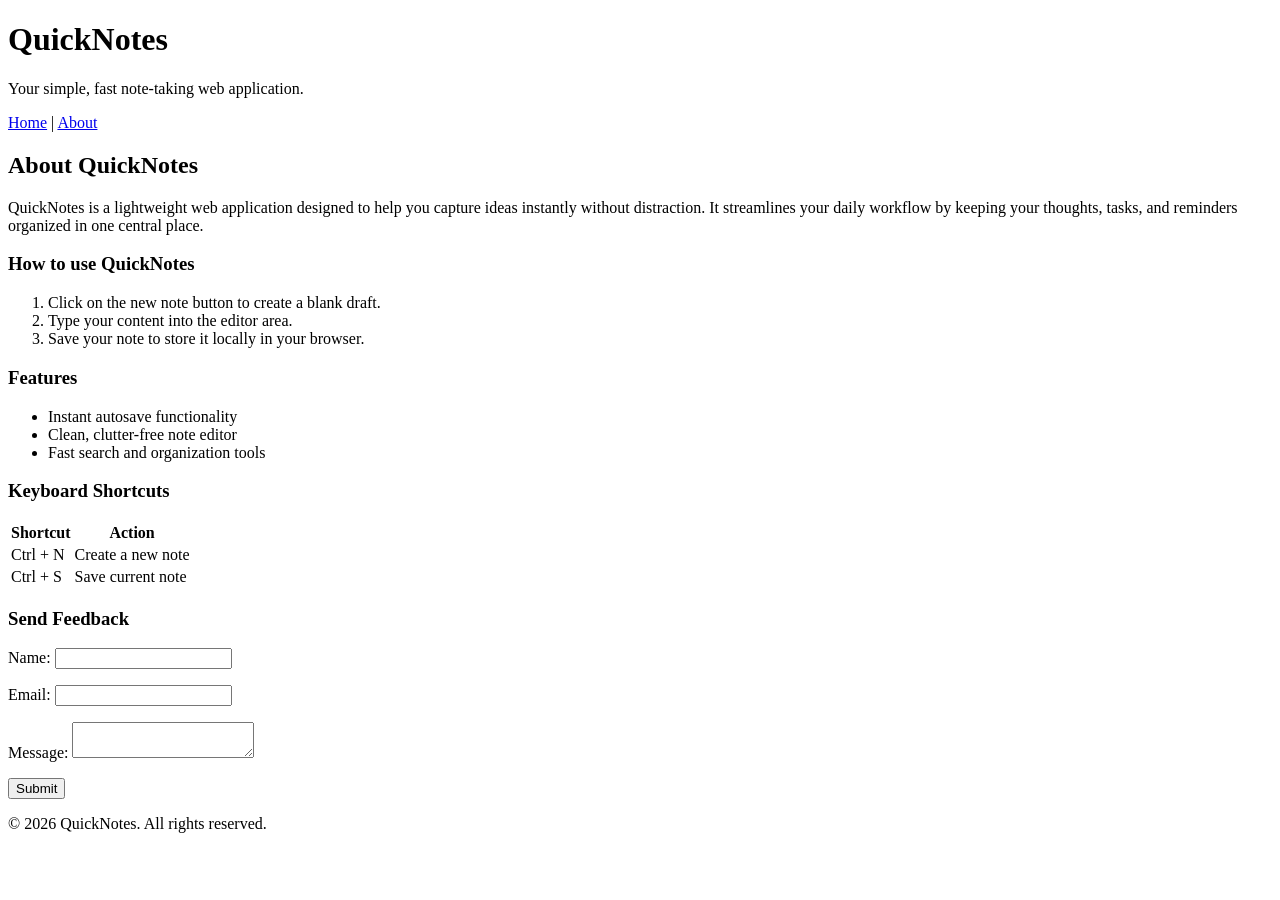
==== day1/about.html @ e09cbd10 "Day 1 assignment" ====
<!doctype html>
<html lang="en">
  <head>
    <meta charset="UTF-8" />
    <meta name="viewport" content="width=device-width, initial-scale=1.0" />
    <title>QuickNotes - About</title>
  </head>
  <body>
    <header>
      <h1>QuickNotes</h1>
      <p>Your simple, fast note-taking web application.</p>
      <nav>
        <a href="index.html">Home</a> |
        <a href="about.html">About</a>
      </nav>
    </header>

    <main>
      <h2>About QuickNotes</h2>
      <p>
        QuickNotes is a lightweight web application designed to help you capture
        ideas instantly without distraction. It streamlines your daily workflow
        by keeping your thoughts, tasks, and reminders organized in one central
        place.
      </p>

      <section>
        <h3>How to use QuickNotes</h3>
        <ol>
          <li>Click on the new note button to create a blank draft.</li>
          <li>Type your content into the editor area.</li>
          <li>Save your note to store it locally in your browser.</li>
        </ol>
      </section>

      <section>
        <h3>Features</h3>
        <ul>
          <li>Instant autosave functionality</li>
          <li>Clean, clutter-free note editor</li>
          <li>Fast search and organization tools</li>
        </ul>
      </section>

      <section>
        <h3>Keyboard Shortcuts</h3>
        <table>
          <thead>
            <tr>
              <th scope="col">Shortcut</th>
              <th scope="col">Action</th>
            </tr>
          </thead>
          <tbody>
            <tr>
              <td>Ctrl + N</td>
              <td>Create a new note</td>
            </tr>
            <tr>
              <td>Ctrl + S</td>
              <td>Save current note</td>
            </tr>
          </tbody>
        </table>
      </section>

      <section>
        <h3>Send Feedback</h3>
        <form action="#" method="post">
          <p>
            <label for="name">Name:</label>
            <input type="text" id="name" name="name" required />
          </p>
          <p>
            <label for="email">Email:</label>
            <input type="email" id="email" name="email" required />
          </p>
          <p>
            <label for="message">Message:</label>
            <textarea id="message" name="message" required></textarea>
          </p>
          <p>
            <button type="submit">Submit</button>
          </p>
        </form>
      </section>
    </main>

    <footer>
      <p>&copy; 2026 QuickNotes. All rights reserved.</p>
    </footer>
  </body>
</html>
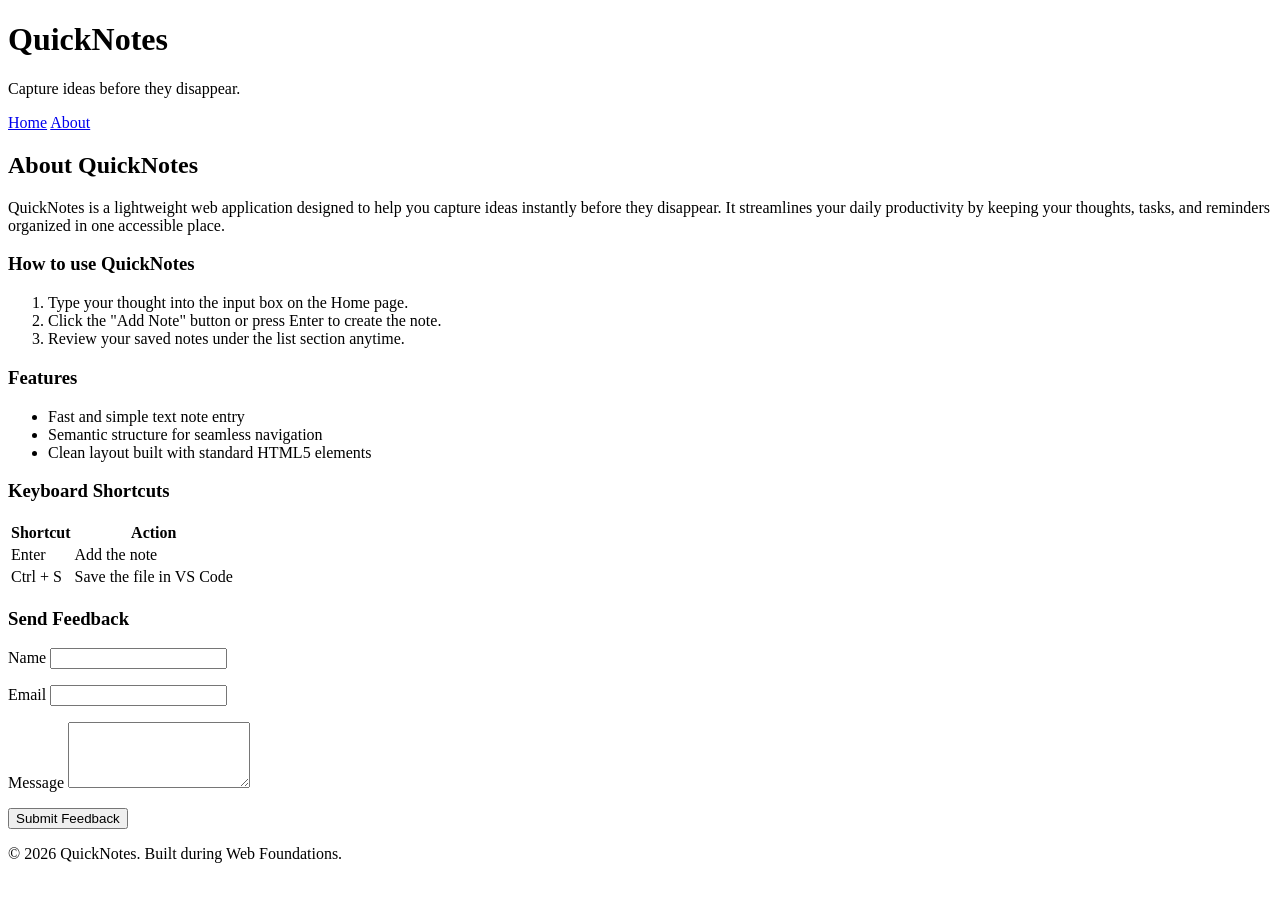
==== commit b979a4b8: "Update about.html" ====
--- a/day1/about.html
+++ b/day1/about.html
@@ -1,44 +1,39 @@
-<!doctype html>
+<!DOCTYPE html>
 <html lang="en">
   <head>
     <meta charset="UTF-8" />
     <meta name="viewport" content="width=device-width, initial-scale=1.0" />
-    <title>QuickNotes - About</title>
+    <title>About - QuickNotes</title>
   </head>
   <body>
     <header>
       <h1>QuickNotes</h1>
-      <p>Your simple, fast note-taking web application.</p>
+      <p>Capture ideas before they disappear.</p>
       <nav>
-        <a href="index.html">Home</a> |
+        <a href="index.html">Home</a>
         <a href="about.html">About</a>
       </nav>
     </header>
 
     <main>
       <h2>About QuickNotes</h2>
-      <p>
-        QuickNotes is a lightweight web application designed to help you capture
-        ideas instantly without distraction. It streamlines your daily workflow
-        by keeping your thoughts, tasks, and reminders organized in one central
-        place.
-      </p>
+      <p>QuickNotes is a lightweight web application designed to help you capture ideas instantly before they disappear. It streamlines your daily productivity by keeping your thoughts, tasks, and reminders organized in one accessible place.</p>
 
       <section>
         <h3>How to use QuickNotes</h3>
         <ol>
-          <li>Click on the new note button to create a blank draft.</li>
-          <li>Type your content into the editor area.</li>
-          <li>Save your note to store it locally in your browser.</li>
+          <li>Type your thought into the input box on the Home page.</li>
+          <li>Click the "Add Note" button or press Enter to create the note.</li>
+          <li>Review your saved notes under the list section anytime.</li>
         </ol>
       </section>
 
       <section>
         <h3>Features</h3>
         <ul>
-          <li>Instant autosave functionality</li>
-          <li>Clean, clutter-free note editor</li>
-          <li>Fast search and organization tools</li>
+          <li>Fast and simple text note entry</li>
+          <li>Semantic structure for seamless navigation</li>
+          <li>Clean layout built with standard HTML5 elements</li>
         </ul>
       </section>
 
@@ -53,12 +48,12 @@
           </thead>
           <tbody>
             <tr>
-              <td>Ctrl + N</td>
-              <td>Create a new note</td>
+              <td>Enter</td>
+              <td>Add the note</td>
             </tr>
             <tr>
               <td>Ctrl + S</td>
-              <td>Save current note</td>
+              <td>Save the file in VS Code</td>
             </tr>
           </tbody>
         </table>
@@ -68,26 +63,26 @@
         <h3>Send Feedback</h3>
         <form action="#" method="post">
           <p>
-            <label for="name">Name:</label>
+            <label for="name">Name</label>
             <input type="text" id="name" name="name" required />
           </p>
           <p>
-            <label for="email">Email:</label>
+            <label for="email">Email</label>
             <input type="email" id="email" name="email" required />
           </p>
           <p>
-            <label for="message">Message:</label>
-            <textarea id="message" name="message" required></textarea>
+            <label for="message">Message</label>
+            <textarea id="message" name="message" rows="4" required></textarea>
           </p>
           <p>
-            <button type="submit">Submit</button>
+            <button type="submit">Submit Feedback</button>
           </p>
         </form>
       </section>
     </main>
 
     <footer>
-      <p>&copy; 2026 QuickNotes. All rights reserved.</p>
+      <p>&copy; 2026 QuickNotes. Built during Web Foundations.</p>
     </footer>
   </body>
 </html>
